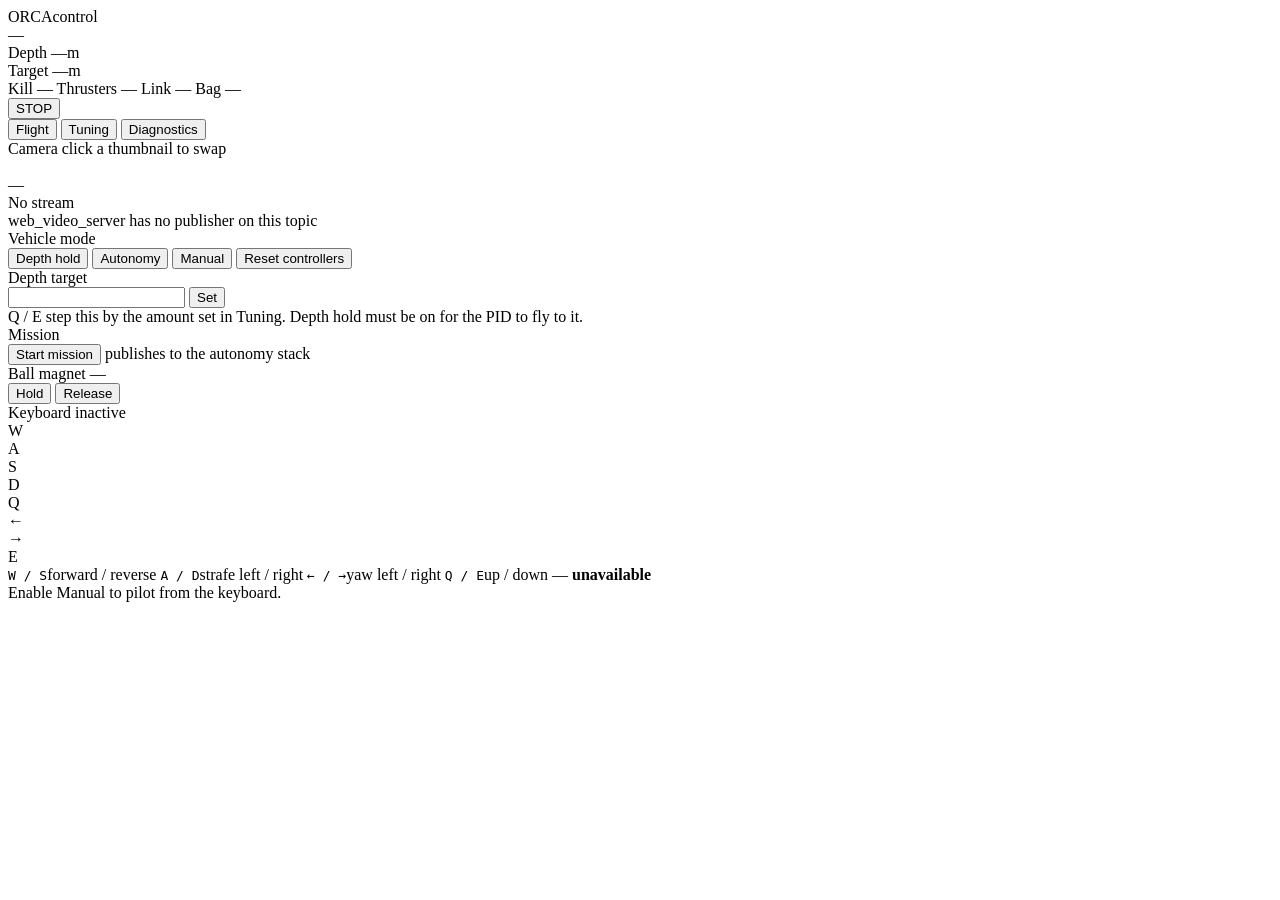
==== rpi_ros2_ws/src/gui/gui/static/dashboard/index.html @ 36c1db52 "fix(gui): Q/E 一律調目標深度，WASD 在 Depth hold 下同樣可用 上一版讓 Q/E 在 MANUAL 下改推垂直力，是為了繞過「MANUAL 會關掉深度 PID」 這件事。但" ====
<!DOCTYPE html>
<html lang="en">
<head>
<meta charset="UTF-8">
<meta name="viewport" content="width=device-width, initial-scale=1">
<title>Orca AUV — Control</title>
<link rel="stylesheet" href="/static/shared/theme.css">
<link rel="stylesheet" href="/static/dashboard/dashboard.css">
</head>
<body>
<div class="app">

<!-- ============ always-visible status strip ============ -->
<header class="topbar">
    <div class="brand">ORCA<span>control</span></div>

    <div class="topbar-metrics">
        <span class="pill" id="mode_pill">&mdash;</span>
        <span id="fault_reason"></span>

        <div class="metric">
            <span class="label">Depth</span>
            <span class="value" id="depth_value">&mdash;<span class="readout-unit">m</span></span>
        </div>
        <div class="metric">
            <span class="label">Target</span>
            <span class="value" id="target_depth_value">&mdash;<span class="readout-unit">m</span></span>
        </div>

        <span class="pill" id="kill_pill">Kill &mdash;</span>
        <span class="pill" id="thrusters_pill">Thrusters &mdash;</span>
        <span class="pill" id="link_pill">Link &mdash;</span>
        <span class="pill" id="bag_pill">Bag &mdash;</span>
    </div>

    <button class="estop" id="estop_button" title="Stop all output (Esc)">STOP</button>
</header>

<!-- ============ tabs ============ -->
<nav class="tabbar" role="tablist">
    <button class="tab" role="tab" data-tab="flight" aria-selected="true">Flight</button>
    <button class="tab" role="tab" data-tab="tuning" aria-selected="false">Tuning</button>
    <button class="tab" role="tab" data-tab="diagnostics" aria-selected="false">Diagnostics</button>
</nav>

<main>

<!-- ================= FLIGHT ================= -->
<section id="tab_flight" role="tabpanel">
<div class="flight-grid">

    <!-- ---- camera ---- -->
    <div class="panel camera-panel">
        <div class="panel-head">
            <span class="panel-title">Camera</span>
            <span class="panel-note" id="camera_note">click a thumbnail to swap</span>
        </div>
        <div class="camera-main">
            <img id="camera_main_img" alt="">
            <div class="camera-badge" id="camera_main_label">&mdash;</div>
            <div class="camera-empty" id="camera_main_empty">
                <div>No stream</div>
                <div class="hint">web_video_server has no publisher on this topic</div>
            </div>
        </div>
        <div class="camera-thumbs" id="camera_thumbs"></div>
    </div>

    <div class="side-column">

        <!-- ---- arming ---- -->
        <div class="panel">
            <div class="panel-head"><span class="panel-title">Vehicle mode</span></div>
            <div class="grid-2">
                <button class="toggle" id="toggle_depth_hold" aria-pressed="false">
                    <span class="toggle-dot"></span>Depth hold
                </button>
                <button class="toggle" id="toggle_autonomous" aria-pressed="false">
                    <span class="toggle-dot"></span>Autonomy
                </button>
                <button class="toggle" id="toggle_manual" aria-pressed="false">
                    <span class="toggle-dot"></span>Manual
                </button>
                <button id="button_reset_controllers">Reset controllers</button>
            </div>
            <div class="hint" id="mode_hint"></div>
        </div>

        <!-- ---- depth ---- -->
        <div class="panel">
            <div class="panel-head"><span class="panel-title">Depth target</span></div>
            <div class="field-row">
                <input type="number" step="0.05" min="0" id="target_depth_input" aria-label="Target depth in metres">
                <button id="button_set_depth">Set</button>
            </div>
                        <div class="hint">Q / E step this by the amount set in Tuning. Depth hold must be on for the PID to fly to it.</div>
        </div>

        <!-- ---- mission ---- -->
        <div class="panel">
            <div class="panel-head"><span class="panel-title">Mission</span></div>
            <div class="field-row">
                <button class="primary" id="button_start_mission">Start mission</button>
                <span class="hint">publishes to the autonomy stack</span>
            </div>
        </div>

        <!-- ---- ball electromagnet ---- -->
        <div class="panel">
            <div class="panel-head">
                <span class="panel-title">Ball magnet</span>
                <span class="pill" id="magnet_pill">&mdash;</span>
            </div>
            <div class="field-row">
                <button id="button_magnet_on">Hold</button>
                <button id="button_magnet_off">Release</button>
            </div>
        </div>

        <!-- ---- keyboard ---- -->
        <div class="panel">
            <div class="panel-head">
                <span class="panel-title">Keyboard</span>
                <span class="pill" id="keyboard_pill">inactive</span>
            </div>
            <div class="keymap">
                <div class="key key-w" data-key="KeyW">W</div>
                <div class="key key-a" data-key="KeyA">A</div>
                <div class="key key-s" data-key="KeyS">S</div>
                <div class="key key-d" data-key="KeyD">D</div>
            </div>
            <div class="keymap-aux">
                <div class="key" data-key="KeyQ">Q</div>
                <div class="key" data-key="ArrowLeft">&larr;</div>
                <div class="key" data-key="ArrowRight">&rarr;</div>
                <div class="key" data-key="KeyE">E</div>
            </div>
            <div class="keymap-legend">
                <kbd>W / S</kbd><span>forward / reverse</span>
                <kbd>A / D</kbd><span>strafe left / right</span>
                <kbd>&larr; / &rarr;</kbd><span>yaw left / right</span>
                <kbd>Q / E</kbd><span>up / down &mdash; <b id="kb_vertical_note">unavailable</b></span>
            </div>
            <div class="hint" id="keyboard_hint">Enable Manual to pilot from the keyboard.</div>
        </div>

    </div>
</div>
</section>

<!-- ================= TUNING ================= -->
<section id="tab_tuning" role="tabpanel" hidden>
<div class="col-grid">

    <div class="panel">
        <div class="panel-head"><span class="panel-title">Depth PID</span></div>
        <div class="grid-2">
            <label class="field"><span class="label">P</span>
                <input type="number" step="any" id="pid_p_input"></label>
            <label class="field"><span class="label">I</span>
                <input type="number" step="any" id="pid_i_input"></label>
            <label class="field"><span class="label">D</span>
                <input type="number" step="any" id="pid_d_input"></label>
            <label class="field"><span class="label">Smoothing</span>
                <input type="number" step="any" id="pid_smoothing_input"></label>
        </div>
        <div class="grid-2 hint">
            <span>live P <b class="num" id="pid_p_current">&mdash;</b></span>
            <span>live I <b class="num" id="pid_i_current">&mdash;</b></span>
            <span>live D <b class="num" id="pid_d_current">&mdash;</b></span>
            <span>live S <b class="num" id="pid_smoothing_current">&mdash;</b></span>
        </div>
        <div class="field-row">
            <button class="primary" id="button_set_pid">Apply</button>
            <span class="hint">gains are re-read every control loop &mdash; no restart</span>
        </div>
    </div>

    <div class="panel">
        <div class="panel-head"><span class="panel-title">Manual wrench</span></div>
        <div class="grid-3">
            <label class="field"><span class="label">Force X</span>
                <input type="number" step="any" id="wrench_fx" value="0"></label>
            <label class="field"><span class="label">Force Y</span>
                <input type="number" step="any" id="wrench_fy" value="0"></label>
            <label class="field"><span class="label">Force Z</span>
                <input type="number" step="any" id="wrench_fz" value="0"></label>
            <label class="field"><span class="label">Torque X</span>
                <input type="number" step="any" id="wrench_tx" value="0"></label>
            <label class="field"><span class="label">Torque Y</span>
                <input type="number" step="any" id="wrench_ty" value="0"></label>
            <label class="field"><span class="label">Torque Z</span>
                <input type="number" step="any" id="wrench_tz" value="0"></label>
        </div>
        <div class="field-row">
            <button id="button_send_wrench">Publish once</button>
            <span class="hint">only takes effect in Manual</span>
        </div>
    </div>

    <div class="panel">
        <div class="panel-head"><span class="panel-title">Keyboard strength</span></div>
        <div class="grid-2">
            <label class="field"><span class="label">Translation (N)</span>
                <input type="number" step="1" min="0" id="kb_force_input" value="20"></label>
            <label class="field"><span class="label">Yaw (Nm)</span>
                <input type="number" step="1" min="0" id="kb_torque_input" value="10"></label>
            <label class="field"><span class="label">Depth step (m)</span>
                <input type="number" step="0.01" min="0" id="kb_depth_step_input" value="0.05"></label>
        </div>
        <div class="hint">
            Applies immediately. Down is positive, so E goes deeper.
        </div>
    </div>

</div>
</section>

<!-- ================= DIAGNOSTICS ================= -->
<section id="tab_diagnostics" role="tabpanel" hidden>
<div class="col-grid">

    <div class="panel" style="grid-column: 1 / -1;">
        <div class="panel-head">
            <span class="panel-title">Thruster PWM</span>
            <span class="panel-note">bypasses the wrench bus and the supervisor mode gate</span>
        </div>
        <div class="thruster-grid" id="thruster_grid"></div>
        <div class="field-row">
            <button class="danger" id="button_send_pwm">Publish PWM</button>
            <button id="button_init_thrusters">Initialise all thrusters</button>
        </div>
    </div>

    <div class="panel">
        <div class="panel-head">
            <span class="panel-title">STM32</span>
            <span class="panel-note" id="flash_status">idle</span>
        </div>
        <div class="field-row">
            <button class="danger" id="button_flash">Flash firmware</button>
            <button id="button_clear_log">Clear log</button>
        </div>
        <pre class="log" id="stm32_log"></pre>
    </div>

    <div class="panel">
        <div class="panel-head"><span class="panel-title">Recording</span></div>
        <div class="grid-2">
            <div class="field"><span class="label">State</span>
                <span class="num" id="bag_state">&mdash;</span></div>
            <div class="field"><span class="label">Free disk</span>
                <span class="num" id="bag_free">&mdash;</span></div>
            <div class="field" style="grid-column: 1 / -1;"><span class="label">Current bag</span>
                <span class="mono" id="bag_name">&mdash;</span></div>
            <div class="field"><span class="label">Size</span>
                <span class="num" id="bag_size">&mdash;</span></div>
        </div>
        <div class="hint">
            Recording starts with the stack. Bags have no <code>metadata.yaml</code> after a
            power cut &mdash; run <code>ros2 bag reindex &lt;dir&gt; -s mcap</code> first.
        </div>
    </div>

    <div class="panel">
        <div class="panel-head"><span class="panel-title">Simulation safety bypass</span></div>
        <button class="toggle" id="toggle_simulation" aria-pressed="false">
            <span class="toggle-dot"></span>Relax hardware preconditions
        </button>
        <div class="hint warn">
            Relaxes the supervisor's kill-switch and thruster checks so the stack can arm
            without hardware. Never leave this on for an in-water run.
        </div>
    </div>

</div>
</section>

</main>
</div>

<div class="toast-stack" id="toast_stack"></div>

<div class="modal-backdrop" id="confirm_modal" hidden>
    <div class="modal" role="dialog" aria-modal="true" aria-labelledby="confirm_title">
        <div class="modal-title" id="confirm_title">Confirm</div>
        <div class="modal-body" id="confirm_body"></div>
        <div class="modal-actions">
            <button id="confirm_cancel">Cancel</button>
            <button class="danger" id="confirm_ok">Confirm</button>
        </div>
    </div>
</div>

<script src="/static/shared/protocol.js"></script>
<script src="/static/shared/ws.js"></script>
<script src="/static/shared/keyboard_control.js"></script>
<script src="/static/dashboard/main.js"></script>
</body>
</html>
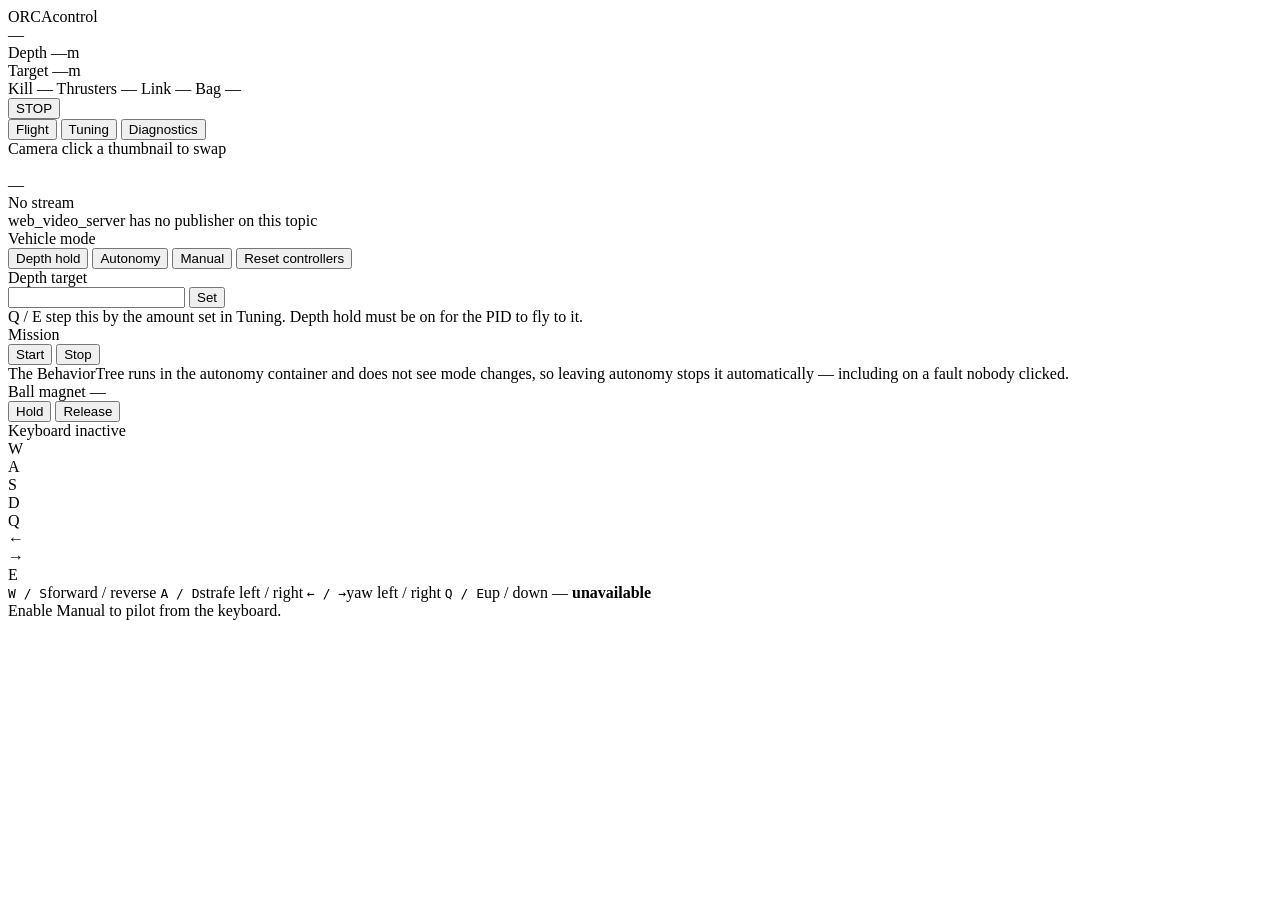
==== commit fc76bbe0: "fix(gui): 離開自主模式時停掉任務，否則行為樹會在背景繼續跑 啟動任務後切 Manual、切 Depth hold 或按 STOP，任務都不會中斷。原因是 supervisor 只管控制堆疊的" ====
--- a/rpi_ros2_ws/src/gui/gui/static/dashboard/index.html
+++ b/rpi_ros2_ws/src/gui/gui/static/dashboard/index.html
@@ -100,8 +100,13 @@
         <div class="panel">
             <div class="panel-head"><span class="panel-title">Mission</span></div>
             <div class="field-row">
-                <button class="primary" id="button_start_mission">Start mission</button>
-                <span class="hint">publishes to the autonomy stack</span>
+                <button class="primary" id="button_start_mission">Start</button>
+                <button class="danger" id="button_stop_mission">Stop</button>
+            </div>
+            <div class="hint">
+                The BehaviorTree runs in the autonomy container and does not see
+                mode changes, so leaving autonomy stops it automatically &mdash;
+                including on a fault nobody clicked.
             </div>
         </div>
 
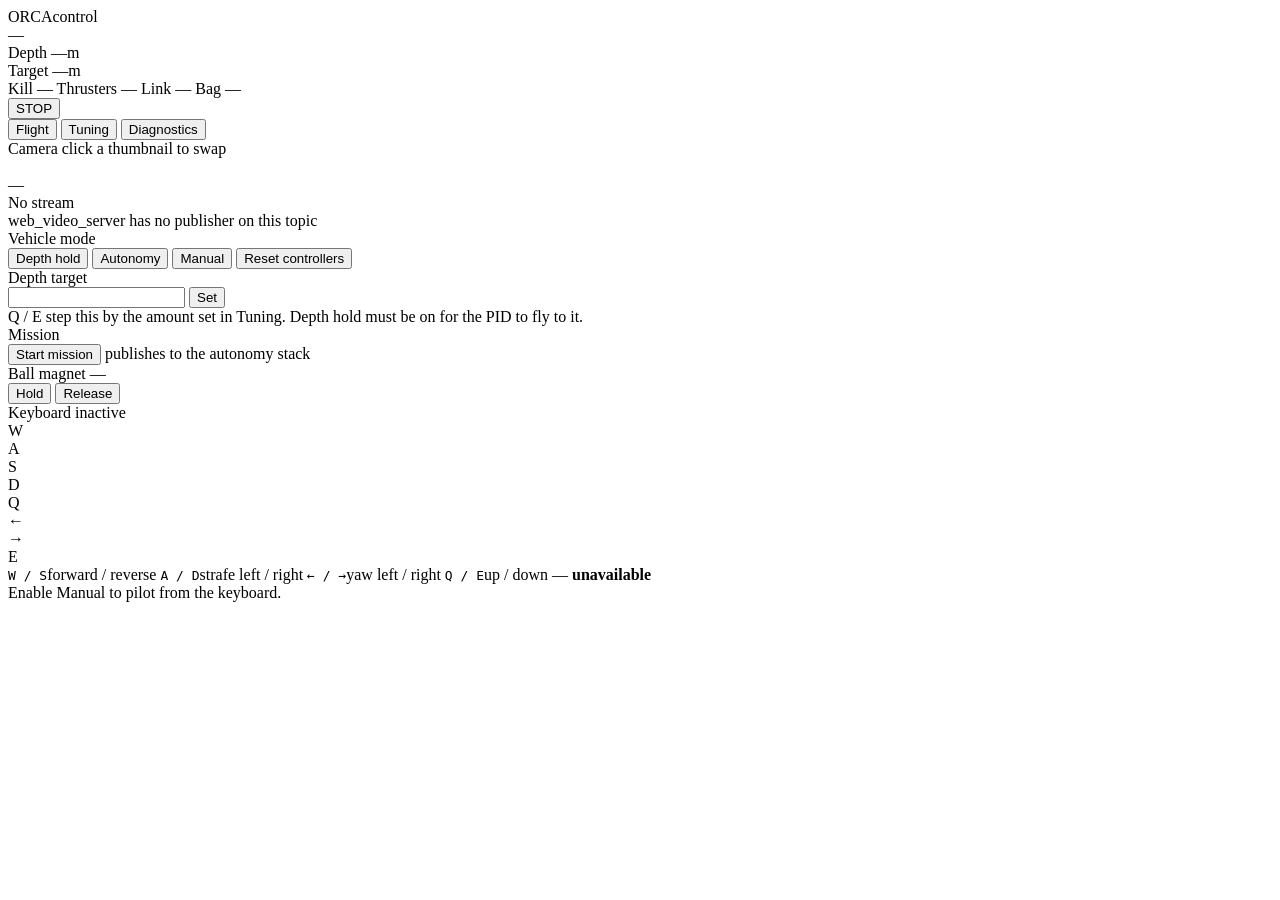
==== commit 19a961f0: "Merge pull request #116 from NCTU-AUV/fix/supervisor-fault-handling fix(control): 模式請求失敗不再讓整車 FAULT，" ====
--- a/rpi_ros2_ws/src/gui/gui/static/dashboard/index.html
+++ b/rpi_ros2_ws/src/gui/gui/static/dashboard/index.html
@@ -100,13 +100,8 @@
         <div class="panel">
             <div class="panel-head"><span class="panel-title">Mission</span></div>
             <div class="field-row">
-                <button class="primary" id="button_start_mission">Start</button>
-                <button class="danger" id="button_stop_mission">Stop</button>
-            </div>
-            <div class="hint">
-                The BehaviorTree runs in the autonomy container and does not see
-                mode changes, so leaving autonomy stops it automatically &mdash;
-                including on a fault nobody clicked.
+                <button class="primary" id="button_start_mission">Start mission</button>
+                <span class="hint">publishes to the autonomy stack</span>
             </div>
         </div>
 
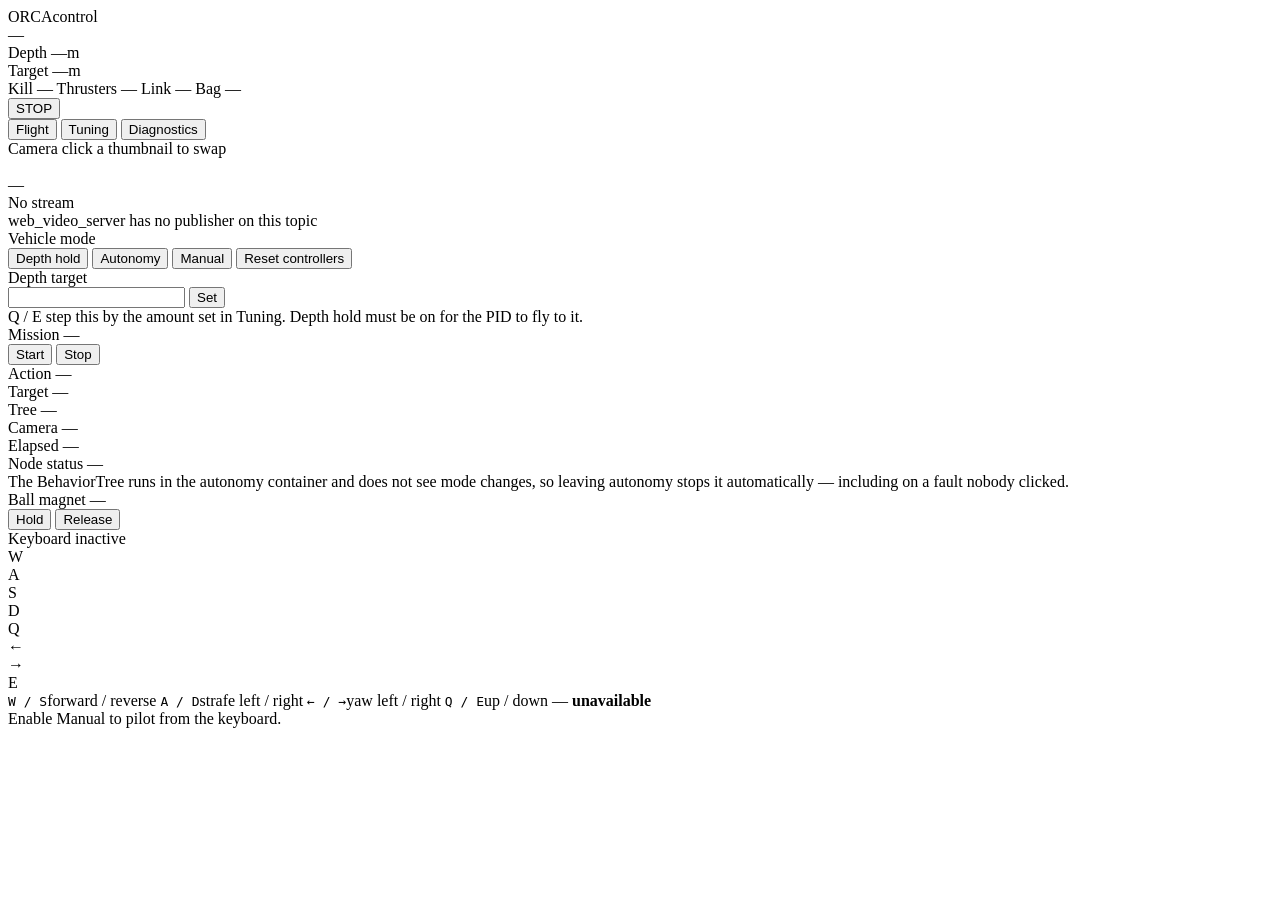
==== commit b02baff6: "feat(gui): Mission 面板顯示行為樹即時狀態 決策節點的 DecisionStatus 是 orca_interface 的訊息型別，而那個 package 沒有 build 進 co" ====
--- a/rpi_ros2_ws/src/gui/gui/static/dashboard/index.html
+++ b/rpi_ros2_ws/src/gui/gui/static/dashboard/index.html
@@ -98,10 +98,36 @@
 
         <!-- ---- mission ---- -->
         <div class="panel">
-            <div class="panel-head"><span class="panel-title">Mission</span></div>
+            <div class="panel-head">
+                <span class="panel-title">Mission</span>
+                <span class="pill" id="mission_pill">&mdash;</span>
+            </div>
             <div class="field-row">
-                <button class="primary" id="button_start_mission">Start mission</button>
-                <span class="hint">publishes to the autonomy stack</span>
+                <button class="primary" id="button_start_mission">Start</button>
+                <button class="danger" id="button_stop_mission">Stop</button>
+            </div>
+            <div class="grid-2">
+                <div class="field"><span class="label">Action</span>
+                    <span class="mono" id="mission_action">&mdash;</span></div>
+                <div class="field"><span class="label">Target</span>
+                    <span class="mono" id="mission_target">&mdash;</span></div>
+                <div class="field"><span class="label">Tree</span>
+                    <span class="mono" id="mission_phase">&mdash;</span></div>
+                <!-- Which camera the tree selected. Depth is only estimated in
+                     realsense mode, so this says whether any distance the tree
+                     is acting on can be real. -->
+                <div class="field"><span class="label">Camera</span>
+                    <span class="mono" id="mission_camera">&mdash;</span></div>
+                <div class="field"><span class="label">Elapsed</span>
+                    <span class="num" id="mission_time">&mdash;</span></div>
+                <div class="field" style="grid-column: 1 / -1;">
+                    <span class="label">Node status</span>
+                    <span class="mono" id="mission_debug">&mdash;</span></div>
+            </div>
+            <div class="hint">
+                The BehaviorTree runs in the autonomy container and does not see
+                mode changes, so leaving autonomy stops it automatically &mdash;
+                including on a fault nobody clicked.
             </div>
         </div>
 
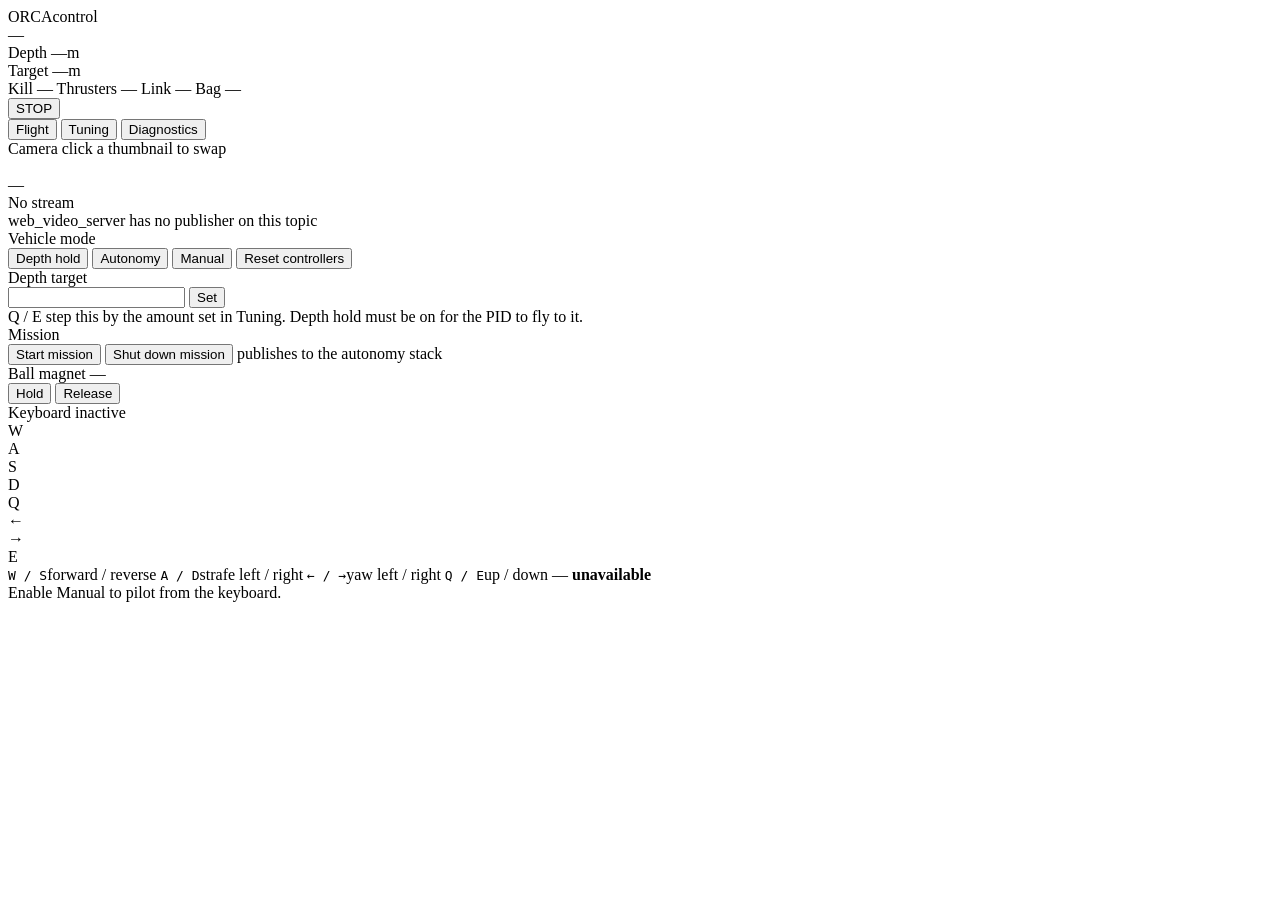
==== commit d0f292df: "feat(gui): 新增 Shut down mission 按鈕 在 Mission 面板新增按鈕，publish Bool(false) 到 /orca/decision/start_missi" ====
--- a/rpi_ros2_ws/src/gui/gui/static/dashboard/index.html
+++ b/rpi_ros2_ws/src/gui/gui/static/dashboard/index.html
@@ -98,36 +98,11 @@
 
         <!-- ---- mission ---- -->
         <div class="panel">
-            <div class="panel-head">
-                <span class="panel-title">Mission</span>
-                <span class="pill" id="mission_pill">&mdash;</span>
-            </div>
+            <div class="panel-head"><span class="panel-title">Mission</span></div>
             <div class="field-row">
-                <button class="primary" id="button_start_mission">Start</button>
-                <button class="danger" id="button_stop_mission">Stop</button>
-            </div>
-            <div class="grid-2">
-                <div class="field"><span class="label">Action</span>
-                    <span class="mono" id="mission_action">&mdash;</span></div>
-                <div class="field"><span class="label">Target</span>
-                    <span class="mono" id="mission_target">&mdash;</span></div>
-                <div class="field"><span class="label">Tree</span>
-                    <span class="mono" id="mission_phase">&mdash;</span></div>
-                <!-- Which camera the tree selected. Depth is only estimated in
-                     realsense mode, so this says whether any distance the tree
-                     is acting on can be real. -->
-                <div class="field"><span class="label">Camera</span>
-                    <span class="mono" id="mission_camera">&mdash;</span></div>
-                <div class="field"><span class="label">Elapsed</span>
-                    <span class="num" id="mission_time">&mdash;</span></div>
-                <div class="field" style="grid-column: 1 / -1;">
-                    <span class="label">Node status</span>
-                    <span class="mono" id="mission_debug">&mdash;</span></div>
-            </div>
-            <div class="hint">
-                The BehaviorTree runs in the autonomy container and does not see
-                mode changes, so leaving autonomy stops it automatically &mdash;
-                including on a fault nobody clicked.
+                <button class="primary" id="button_start_mission">Start mission</button>
+                <button id="button_stop_mission">Shut down mission</button>
+                <span class="hint">publishes to the autonomy stack</span>
             </div>
         </div>
 
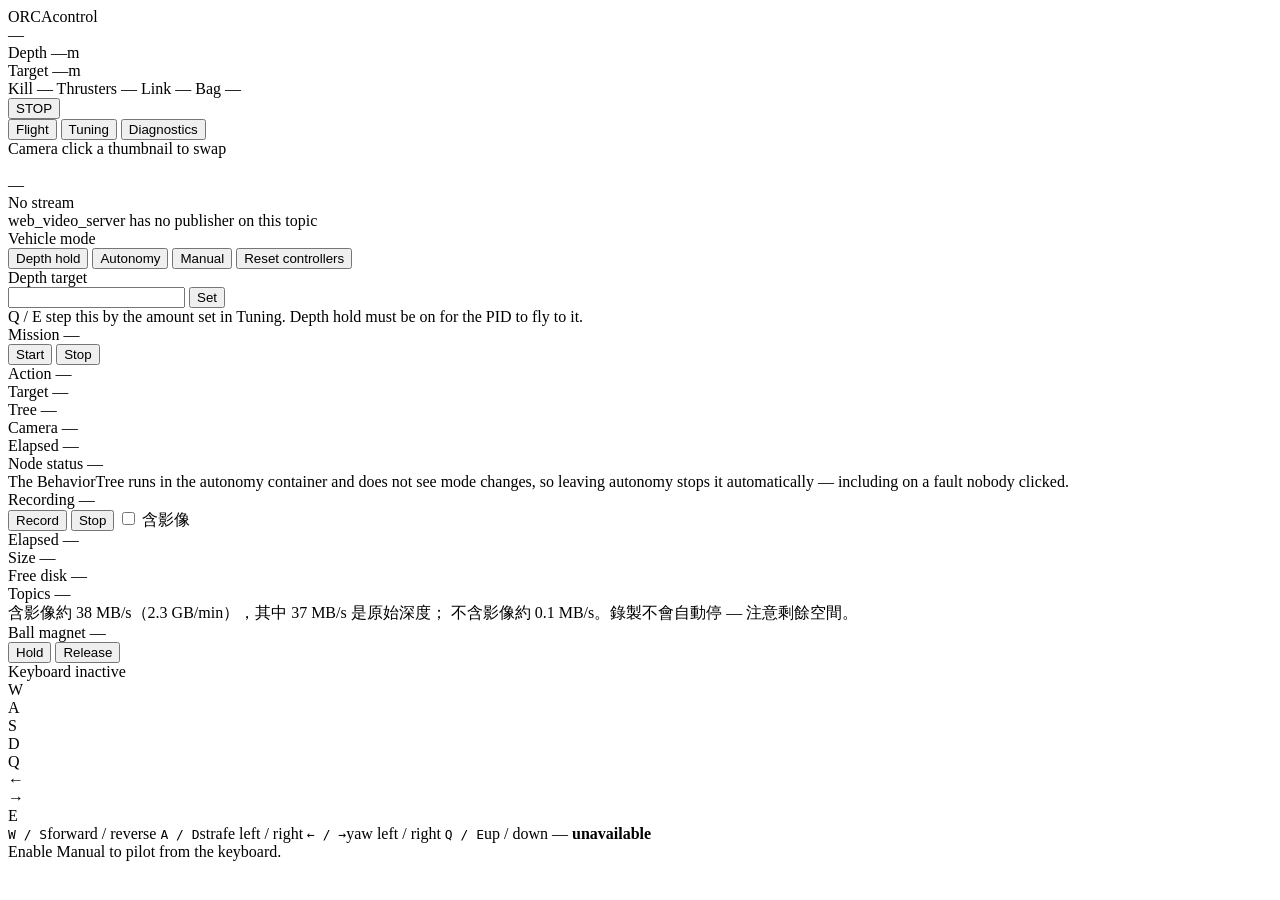
==== commit 42f56188: "feat(bringup): bag 錄製改由 service 控制，GUI 可以按開始／停止 錄製原本綁在 launch：record.launch.py 用 ExecuteProcess 包 `r" ====
--- a/rpi_ros2_ws/src/gui/gui/static/dashboard/index.html
+++ b/rpi_ros2_ws/src/gui/gui/static/dashboard/index.html
@@ -98,11 +98,66 @@
 
         <!-- ---- mission ---- -->
         <div class="panel">
-            <div class="panel-head"><span class="panel-title">Mission</span></div>
+            <div class="panel-head">
+                <span class="panel-title">Mission</span>
+                <span class="pill" id="mission_pill">&mdash;</span>
+            </div>
             <div class="field-row">
-                <button class="primary" id="button_start_mission">Start mission</button>
-                <button id="button_stop_mission">Shut down mission</button>
-                <span class="hint">publishes to the autonomy stack</span>
+                <button class="primary" id="button_start_mission">Start</button>
+                <button class="danger" id="button_stop_mission">Stop</button>
+            </div>
+            <div class="grid-2">
+                <div class="field"><span class="label">Action</span>
+                    <span class="mono" id="mission_action">&mdash;</span></div>
+                <div class="field"><span class="label">Target</span>
+                    <span class="mono" id="mission_target">&mdash;</span></div>
+                <div class="field"><span class="label">Tree</span>
+                    <span class="mono" id="mission_phase">&mdash;</span></div>
+                <!-- Which camera the tree selected. Depth is only estimated in
+                     realsense mode, so this says whether any distance the tree
+                     is acting on can be real. -->
+                <div class="field"><span class="label">Camera</span>
+                    <span class="mono" id="mission_camera">&mdash;</span></div>
+                <div class="field"><span class="label">Elapsed</span>
+                    <span class="num" id="mission_time">&mdash;</span></div>
+                <div class="field" style="grid-column: 1 / -1;">
+                    <span class="label">Node status</span>
+                    <span class="mono" id="mission_debug">&mdash;</span></div>
+            </div>
+            <div class="hint">
+                The BehaviorTree runs in the autonomy container and does not see
+                mode changes, so leaving autonomy stops it automatically &mdash;
+                including on a fault nobody clicked.
+            </div>
+        </div>
+
+        <!-- ---- recording ---- -->
+        <div class="panel">
+            <div class="panel-head">
+                <span class="panel-title">Recording</span>
+                <span class="pill" id="rec_pill">&mdash;</span>
+            </div>
+            <div class="field-row">
+                <button class="primary" id="button_start_recording">Record</button>
+                <button class="danger" id="button_stop_recording">Stop</button>
+                <label class="field" style="flex-direction: row; align-items: center; gap: 6px;">
+                    <input type="checkbox" id="rec_images_input">
+                    <span class="label" style="margin: 0;">含影像</span>
+                </label>
+            </div>
+            <div class="grid-2">
+                <div class="field"><span class="label">Elapsed</span>
+                    <span class="num" id="rec_elapsed">&mdash;</span></div>
+                <div class="field"><span class="label">Size</span>
+                    <span class="num" id="rec_size">&mdash;</span></div>
+                <div class="field"><span class="label">Free disk</span>
+                    <span class="num" id="rec_free">&mdash;</span></div>
+                <div class="field"><span class="label">Topics</span>
+                    <span class="num" id="rec_topics">&mdash;</span></div>
+            </div>
+            <div class="hint" id="rec_hint">
+                含影像約 38 MB/s（2.3 GB/min），其中 37 MB/s 是原始深度；
+                不含影像約 0.1 MB/s。錄製不會自動停 &mdash; 注意剩餘空間。
             </div>
         </div>
 
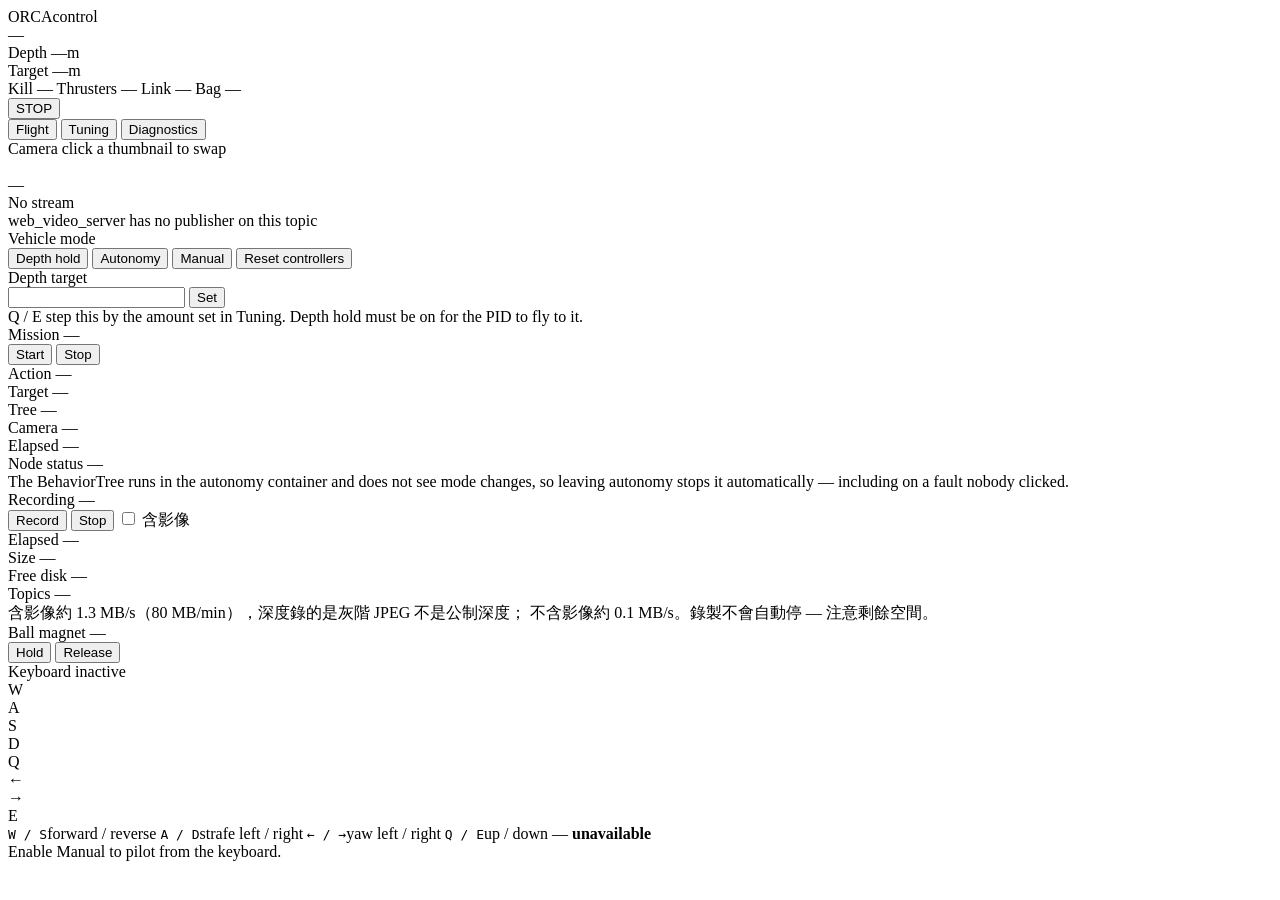
==== commit 69843fdb: "fix(bringup): 錄製清單改收深度的灰階 JPEG，不再錄原始 32FC1 對應 SAUVC-JETSON 那側新增的 depth_record_node。原始 32FC1 實測 1.23 " ====
--- a/rpi_ros2_ws/src/gui/gui/static/dashboard/index.html
+++ b/rpi_ros2_ws/src/gui/gui/static/dashboard/index.html
@@ -156,7 +156,7 @@
                     <span class="num" id="rec_topics">&mdash;</span></div>
             </div>
             <div class="hint" id="rec_hint">
-                含影像約 38 MB/s（2.3 GB/min），其中 37 MB/s 是原始深度；
+                含影像約 1.3 MB/s（80 MB/min），深度錄的是灰階 JPEG 不是公制深度；
                 不含影像約 0.1 MB/s。錄製不會自動停 &mdash; 注意剩餘空間。
             </div>
         </div>
